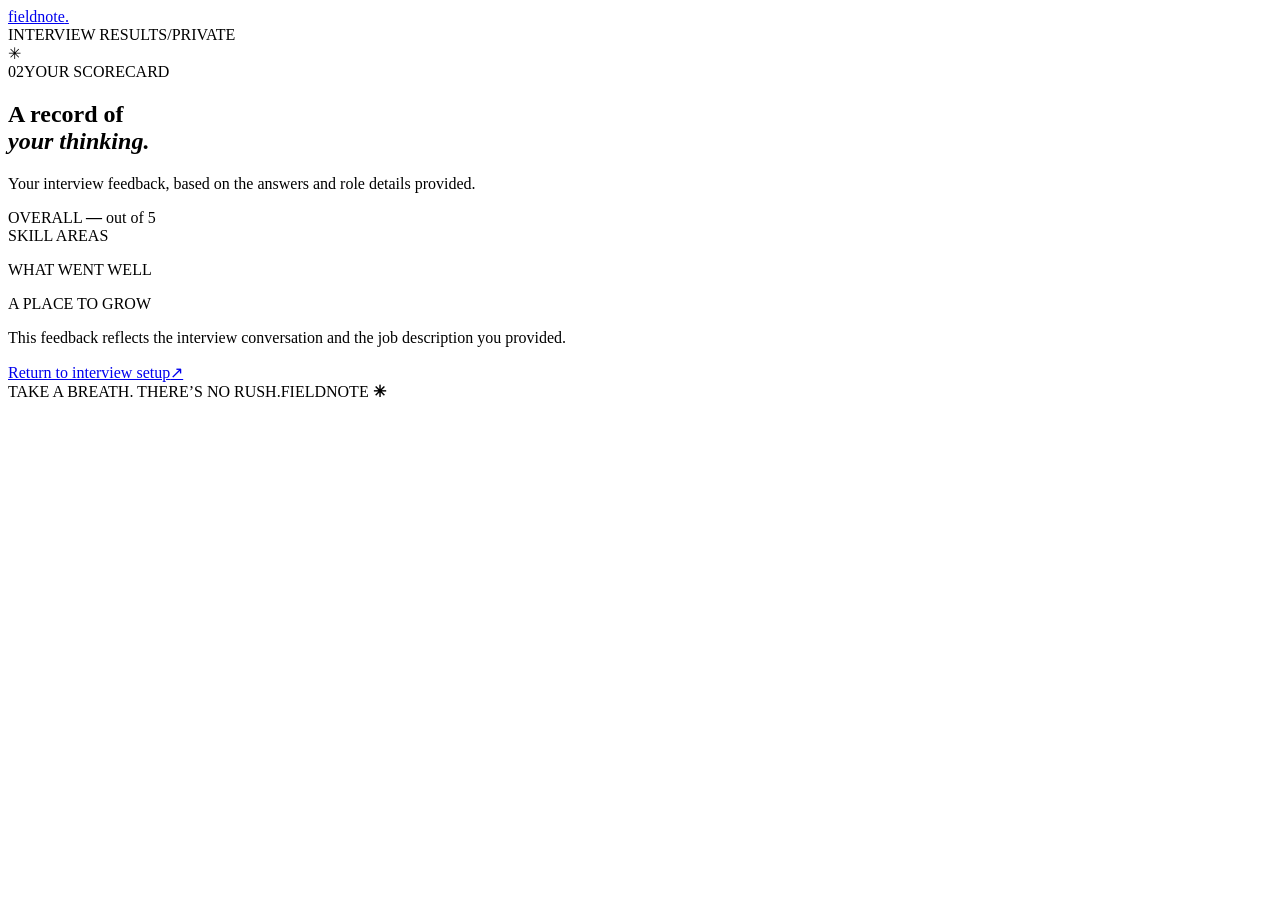
==== public/scorecard.html @ 5f58cac0 "Add invited interview access and scorecards" ====
<!doctype html>
<html lang="en">
  <head>
    <meta charset="UTF-8" />
    <meta name="viewport" content="width=device-width, initial-scale=1.0" />
    <meta name="theme-color" content="#f5f3ed" />
    <title>Interview Scorecard · Fieldnote</title>
    <link rel="stylesheet" href="/styles.css" />
  </head>
  <body>
    <main class="shell scorecard-shell">
      <header class="topbar">
        <a class="brand" href="/" aria-label="Fieldnote home">
          <span class="brand-mark"><span></span><span></span><span></span></span>
          <span>fieldnote<span class="brand-dot">.</span></span>
        </a>
        <div class="top-meta"><span>INTERVIEW RESULTS</span><span class="meta-divider">/</span><span>PRIVATE</span></div>
        <span class="result-mark" aria-hidden="true">✳</span>
      </header>

      <section class="scorecard-content" aria-labelledby="scorecard-title">
        <div class="eyebrow"><span>02</span><span class="eyebrow-rule"></span><span>YOUR SCORECARD</span></div>
        <h1 id="scorecard-title">A record of<br /><em>your thinking.</em></h1>
        <p class="scorecard-intro" id="scorecard-summary">Your interview feedback, based on the answers and role details provided.</p>

        <div class="scorecard-overview">
          <div class="overall-score">
            <span class="card-label">OVERALL</span>
            <strong id="scorecard-overall">—</strong>
            <span>out of 5</span>
          </div>
          <div class="rating-panel">
            <span class="card-label">SKILL AREAS</span>
            <dl class="scorecard-ratings" id="scorecard-ratings"></dl>
          </div>
        </div>

        <div class="scorecard-details">
          <section class="scorecard-detail">
            <span class="card-label">WHAT WENT WELL</span>
            <ul id="scorecard-strengths"></ul>
          </section>
          <section class="scorecard-detail">
            <span class="card-label">A PLACE TO GROW</span>
            <p id="scorecard-improvement"></p>
          </section>
        </div>

        <p class="scorecard-disclaimer">This feedback reflects the interview conversation and the job description you provided.</p>
        <a class="start-button scorecard-home" href="/">
          <span>Return to interview setup</span><span class="button-icon">↗</span>
        </a>
      </section>

      <footer class="footer"><span>TAKE A BREATH. THERE’S NO RUSH.</span><span>FIELDNOTE <b>✳</b></span></footer>
    </main>
    <script type="module" src="/scorecard.js"></script>
  </body>
</html>
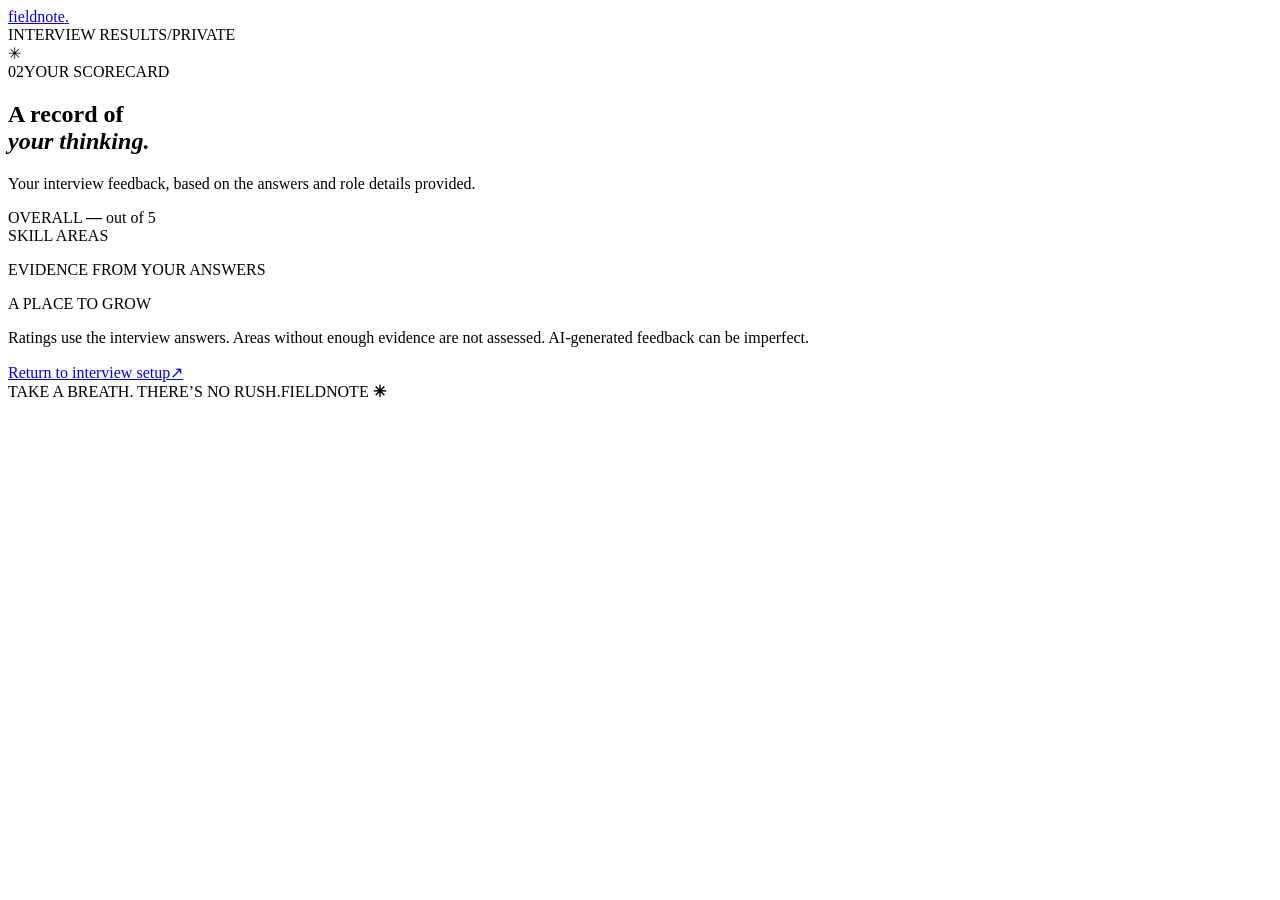
==== commit c49cfd81: "Ground interview scorecards in candidate answers" ====
--- a/public/scorecard.html
+++ b/public/scorecard.html
@@ -27,7 +27,7 @@
           <div class="overall-score">
             <span class="card-label">OVERALL</span>
             <strong id="scorecard-overall">—</strong>
-            <span>out of 5</span>
+            <span id="scorecard-overall-note">out of 5</span>
           </div>
           <div class="rating-panel">
             <span class="card-label">SKILL AREAS</span>
@@ -37,7 +37,7 @@
 
         <div class="scorecard-details">
           <section class="scorecard-detail">
-            <span class="card-label">WHAT WENT WELL</span>
+            <span class="card-label">EVIDENCE FROM YOUR ANSWERS</span>
             <ul id="scorecard-strengths"></ul>
           </section>
           <section class="scorecard-detail">
@@ -46,7 +46,7 @@
           </section>
         </div>
 
-        <p class="scorecard-disclaimer">This feedback reflects the interview conversation and the job description you provided.</p>
+        <p class="scorecard-disclaimer">Ratings use the interview answers. Areas without enough evidence are not assessed. AI-generated feedback can be imperfect.</p>
         <a class="start-button scorecard-home" href="/">
           <span>Return to interview setup</span><span class="button-icon">↗</span>
         </a>
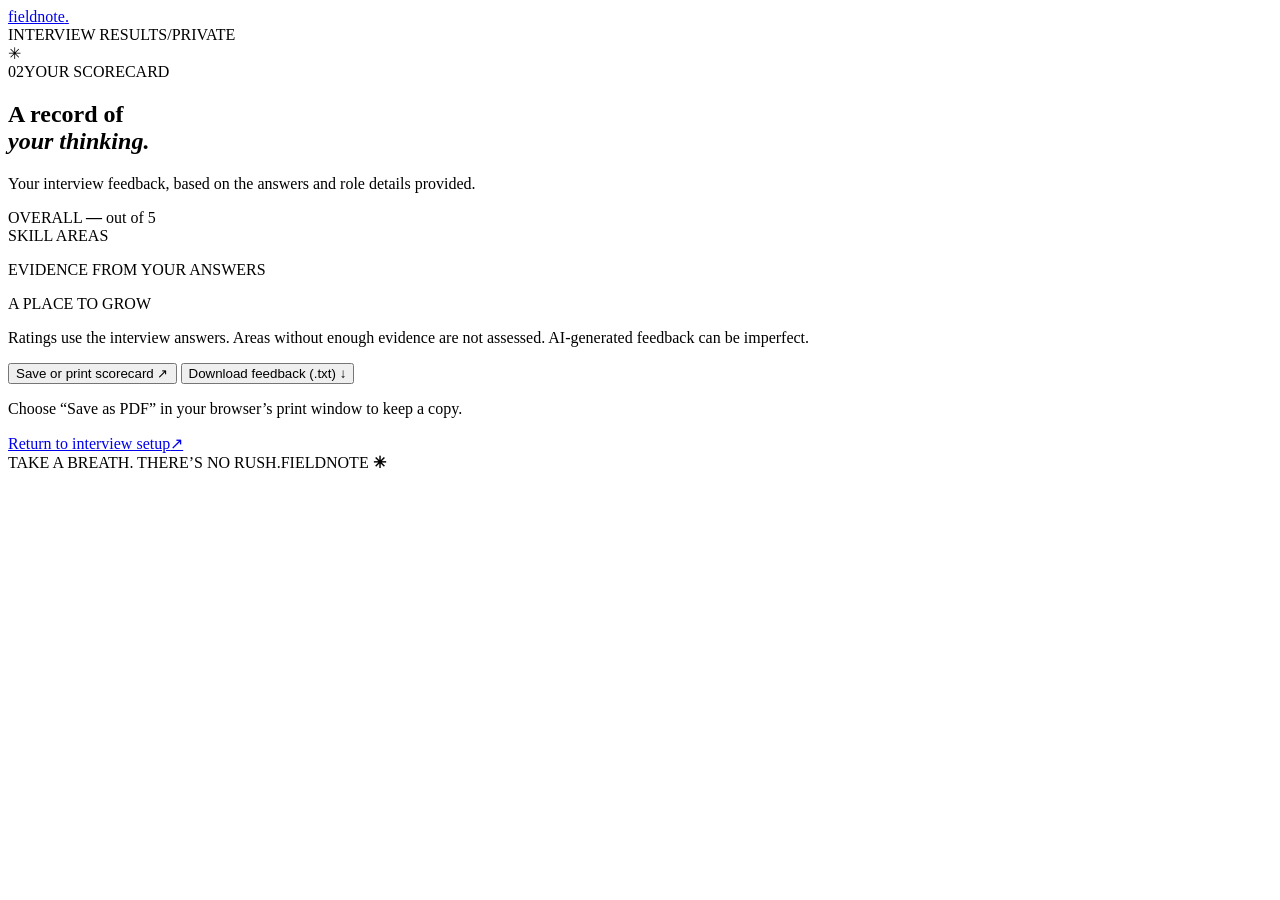
==== commit 00e50633: "Redesign interview preparation and improve recovery" ====
--- a/public/scorecard.html
+++ b/public/scorecard.html
@@ -47,6 +47,10 @@
         </div>
 
         <p class="scorecard-disclaimer">Ratings use the interview answers. Areas without enough evidence are not assessed. AI-generated feedback can be imperfect.</p>
+        <button class="secondary-button" id="save-scorecard">Save or print scorecard ↗</button>
+        <button class="secondary-button" id="download-scorecard">Download feedback (.txt) ↓</button>
+        <p id="export-status" class="upload-note" role="status"></p>
+        <p class="upload-note">Choose “Save as PDF” in your browser’s print window to keep a copy.</p>
         <a class="start-button scorecard-home" href="/">
           <span>Return to interview setup</span><span class="button-icon">↗</span>
         </a>
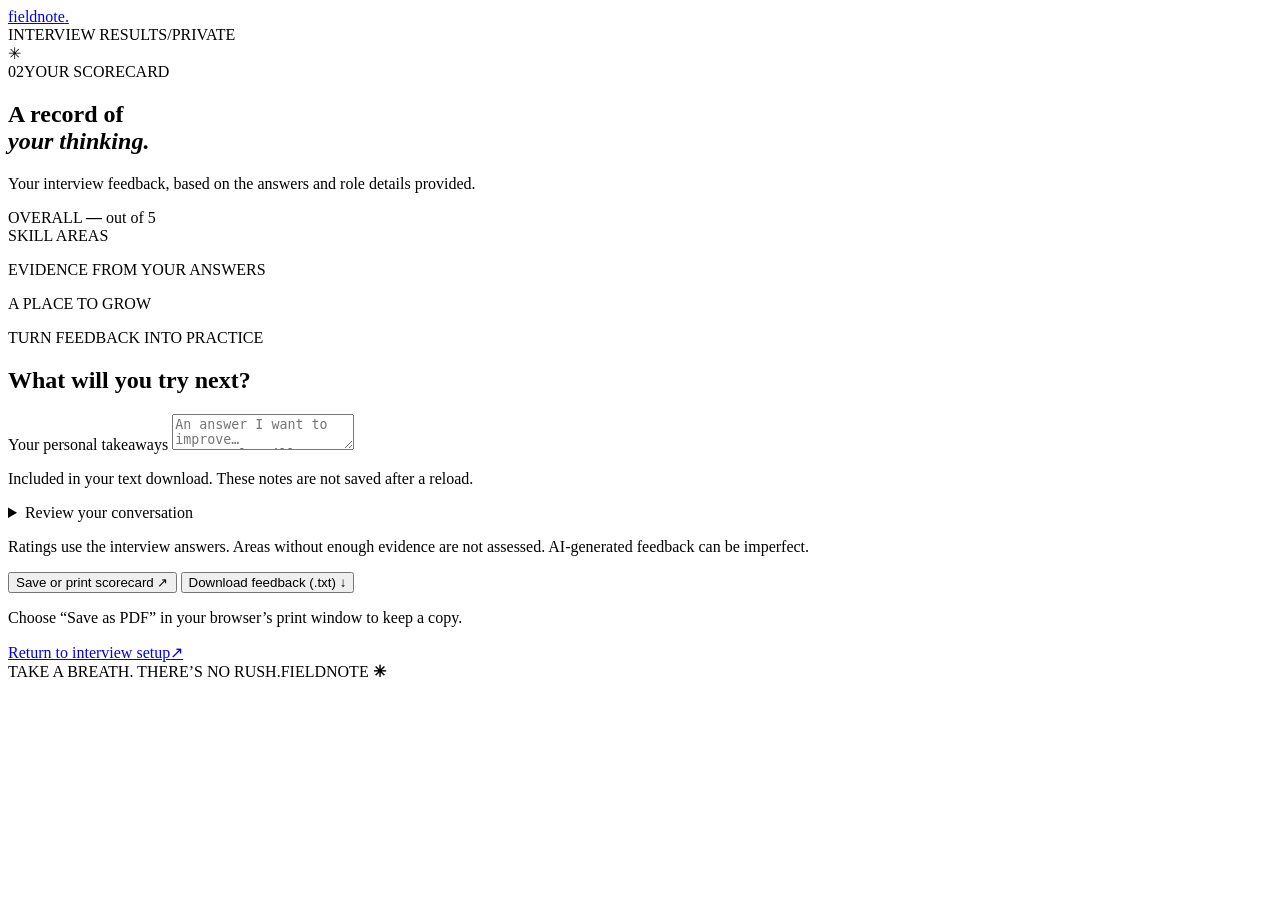
==== commit 57351d7c: "Add conversation review and personal practice notes" ====
--- a/public/scorecard.html
+++ b/public/scorecard.html
@@ -46,6 +46,19 @@
           </section>
         </div>
 
+        <section class="reflection-panel" aria-labelledby="reflection-heading">
+          <span class="card-label">TURN FEEDBACK INTO PRACTICE</span>
+          <h2 id="reflection-heading">What will you try next?</h2>
+          <label for="practice-reflection">Your personal takeaways</label>
+          <textarea id="practice-reflection" maxlength="2000" placeholder="An answer I want to improve…&#10;An example I’ll prepare…&#10;One thing I’ll try next time…" aria-describedby="reflection-help"></textarea>
+          <p id="reflection-help" class="upload-note">Included in your text download. These notes are not saved after a reload.</p>
+        </section>
+        <details class="conversation-review">
+          <summary>Review your conversation <span id="review-count"></span></summary>
+          <p class="upload-note">Transcription may contain errors or omit speech. This is a record of the text received by your browser.</p>
+          <div id="conversation-review-content"></div>
+        </details>
+
         <p class="scorecard-disclaimer">Ratings use the interview answers. Areas without enough evidence are not assessed. AI-generated feedback can be imperfect.</p>
         <button class="secondary-button" id="save-scorecard">Save or print scorecard ↗</button>
         <button class="secondary-button" id="download-scorecard">Download feedback (.txt) ↓</button>
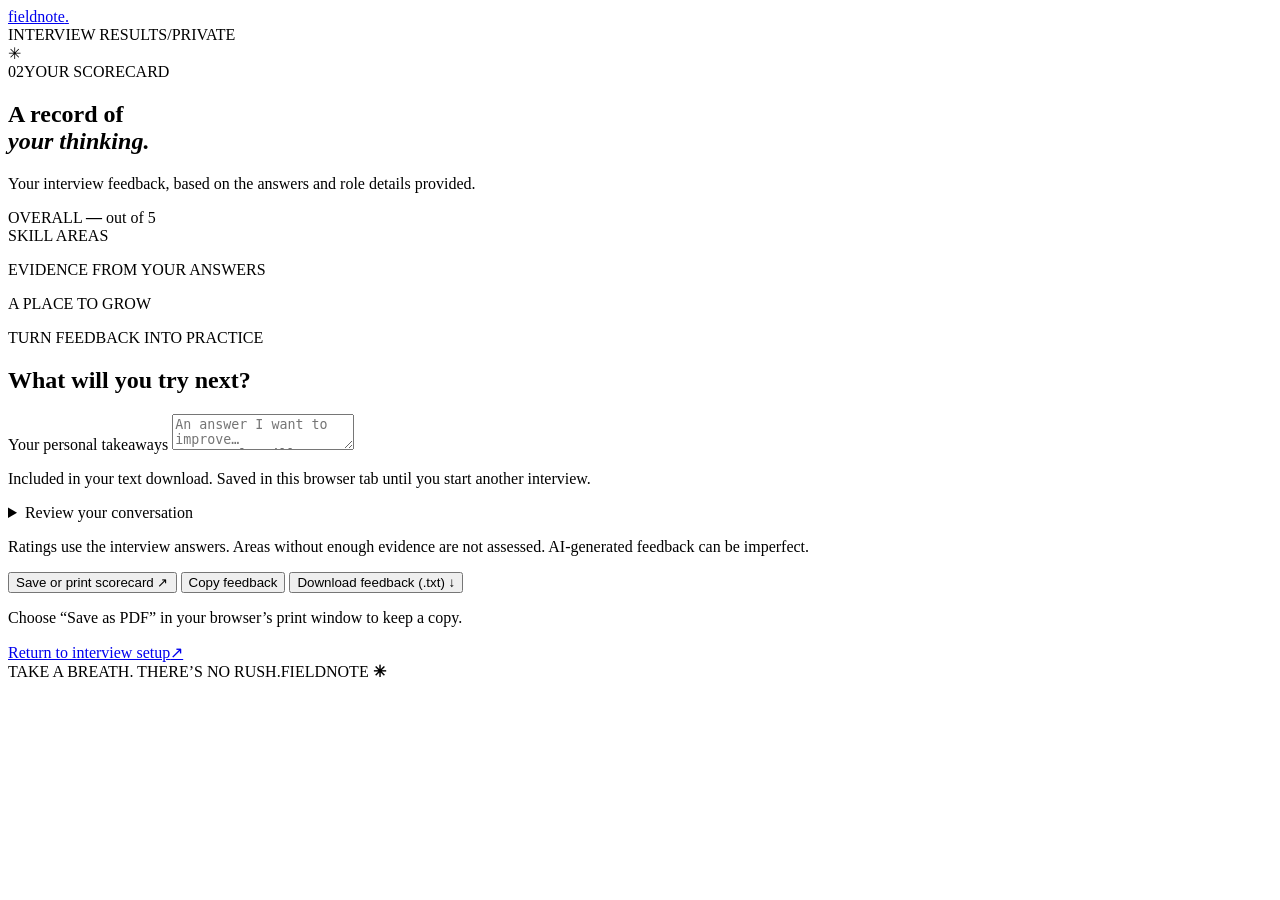
==== commit b94368c9: "Harden interview requests and improve feedback exports" ====
--- a/public/scorecard.html
+++ b/public/scorecard.html
@@ -2,9 +2,12 @@
 <html lang="en">
   <head>
     <meta charset="UTF-8" />
-    <meta name="viewport" content="width=device-width, initial-scale=1.0" />
+    <meta name="viewport" content="width=device-width, initial-scale=1.0, viewport-fit=cover" />
     <meta name="theme-color" content="#f5f3ed" />
     <title>Interview Scorecard · Fieldnote</title>
+    <link rel="preconnect" href="https://fonts.googleapis.com" />
+    <link rel="preconnect" href="https://fonts.gstatic.com" crossorigin />
+    <link rel="stylesheet" href="https://fonts.googleapis.com/css2?family=DM+Sans:wght@400;450;500;550;600;650;700&amp;family=DM+Mono:wght@400;500&amp;family=Instrument+Serif:ital@0;1&amp;display=swap" />
     <link rel="stylesheet" href="/styles.css" />
   </head>
   <body>
@@ -51,7 +54,7 @@
           <h2 id="reflection-heading">What will you try next?</h2>
           <label for="practice-reflection">Your personal takeaways</label>
           <textarea id="practice-reflection" maxlength="2000" placeholder="An answer I want to improve…&#10;An example I’ll prepare…&#10;One thing I’ll try next time…" aria-describedby="reflection-help"></textarea>
-          <p id="reflection-help" class="upload-note">Included in your text download. These notes are not saved after a reload.</p>
+          <p id="reflection-help" class="upload-note">Included in your text download. Saved in this browser tab until you start another interview.</p>
         </section>
         <details class="conversation-review">
           <summary>Review your conversation <span id="review-count"></span></summary>
@@ -60,8 +63,11 @@
         </details>
 
         <p class="scorecard-disclaimer">Ratings use the interview answers. Areas without enough evidence are not assessed. AI-generated feedback can be imperfect.</p>
-        <button class="secondary-button" id="save-scorecard">Save or print scorecard ↗</button>
-        <button class="secondary-button" id="download-scorecard">Download feedback (.txt) ↓</button>
+        <div class="scorecard-actions">
+          <button class="secondary-button" id="save-scorecard">Save or print scorecard ↗</button>
+          <button class="secondary-button" id="copy-scorecard">Copy feedback</button>
+          <button class="secondary-button" id="download-scorecard">Download feedback (.txt) ↓</button>
+        </div>
         <p id="export-status" class="upload-note" role="status"></p>
         <p class="upload-note">Choose “Save as PDF” in your browser’s print window to keep a copy.</p>
         <a class="start-button scorecard-home" href="/">
